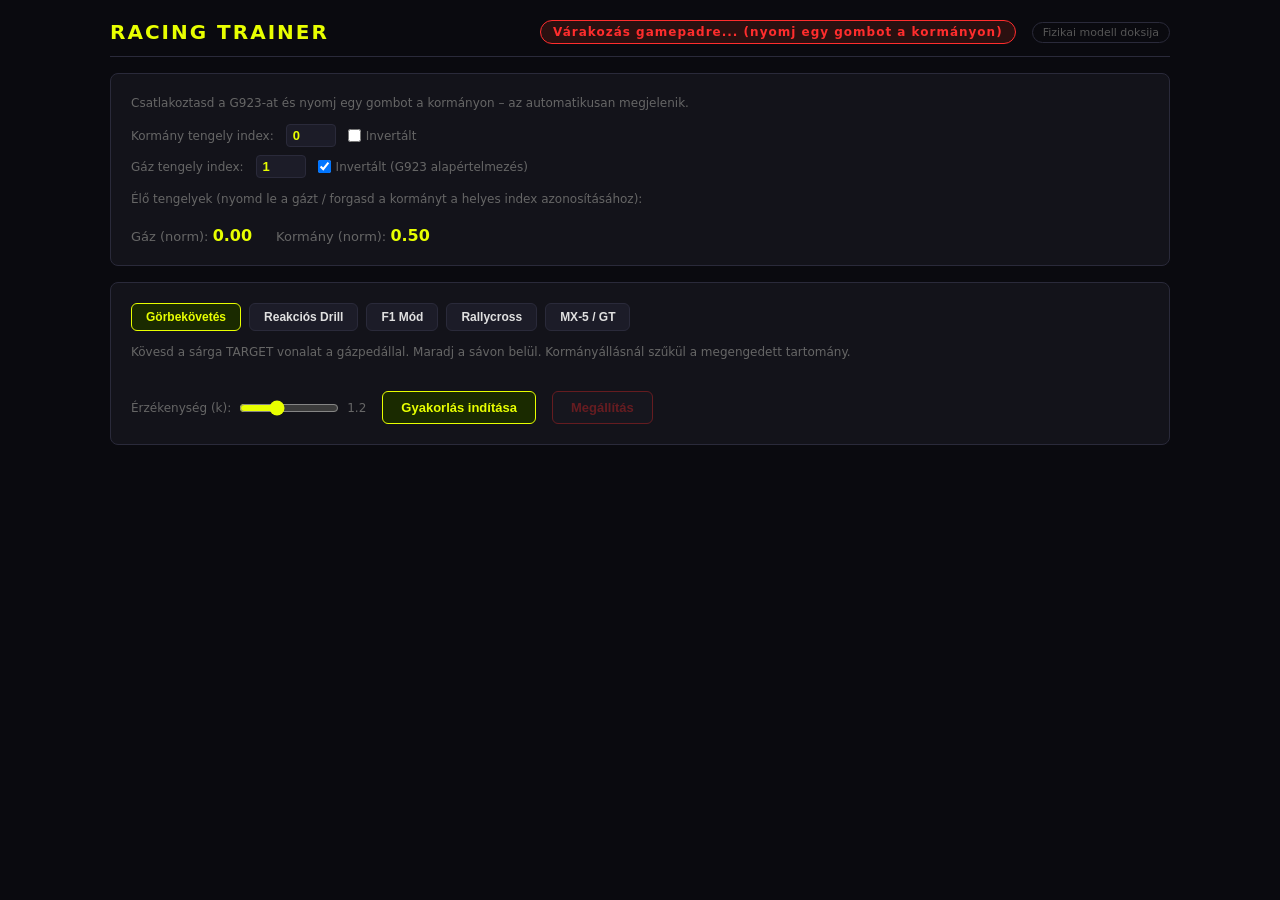
==== index.html @ 2f86a36e "initiall" ====
<!DOCTYPE html>
<html lang="hu">
<head>
  <meta charset="UTF-8">
  <meta name="viewport" content="width=device-width, initial-scale=1.0">
  <title>Racing Trainer</title>
  <link rel="stylesheet" href="style.css">
</head>
<body>
  <div id="app">
    <header>
      <h1>Racing Trainer</h1>
      <div style="display:flex;align-items:center;gap:16px">
        <div id="device-status" class="status disconnected">Várakozás gamepadre...</div>
        <a href="docs.html" target="_blank" style="font-size:11px;color:#555;text-decoration:none;border:1px solid #2a2a3a;padding:3px 10px;border-radius:12px" onmouseover="this.style.color='#e8ff00'" onmouseout="this.style.color='#555'">Fizikai modell doksija</a>
      </div>
    </header>

    <!-- Setup: axis config -->
    <div id="setup-panel" class="panel">
      <p class="hint">Csatlakoztasd a G923-at és nyomj egy gombot a kormányon – az automatikusan megjelenik.</p>

      <div class="axis-config">
        <div class="axis-row">
          <span>Kormány tengely index:</span>
          <input type="number" id="axis-steer" value="0" min="0" max="15" style="width:50px">
          <label class="inv-label"><input type="checkbox" id="axis-steer-inv"> Invertált</label>
        </div>
        <div class="axis-row">
          <span>Gáz tengely index:</span>
          <input type="number" id="axis-throttle" value="1" min="0" max="15" style="width:50px">
          <label class="inv-label"><input type="checkbox" id="axis-throttle-inv" checked> Invertált (G923 alapértelmezés)</label>
        </div>
      </div>

      <!-- Live axis viewer -->
      <div id="axis-viewer">
        <p class="hint">Élő tengelyek (nyomd le a gázt / forgasd a kormányt a helyes index azonosításához):</p>
        <div id="axis-bars"></div>
      </div>

      <div class="norm-display">
        <span>Gáz (norm): <strong id="disp-throttle">0.00</strong></span>
        <span>Kormány (norm): <strong id="disp-steering">0.50</strong></span>
      </div>
    </div>

    <div id="mode-panel" class="panel">
      <div class="mode-tabs">
        <button class="tab active" data-mode="curve">Görbekövetés</button>
        <button class="tab" data-mode="reaction">Reakciós Drill</button>
        <button class="tab" data-mode="f1">F1 Mód</button>
        <button class="tab" data-mode="rallycross">Rallycross</button>
        <button class="tab" data-mode="mx5">MX-5 / GT</button>
      </div>
      <div id="mode-desc" class="mode-desc"></div>
      <div class="mode-controls">
        <label>Érzékenység (k): <input type="range" id="sensitivity" min="0.5" max="2.5" step="0.1" value="1.2"><span id="sensitivity-val">1.2</span></label>
        <button id="btn-start">Gyakorlás indítása</button>
        <button id="btn-stop" disabled>Megállítás</button>
      </div>
    </div>

    <div id="canvas-area" class="hidden">
      <canvas id="main-canvas"></canvas>
      <div id="overlay-msg" class="overlay-msg hidden"></div>
    </div>

    <div id="stats-panel" class="panel hidden">
      <h2>Statisztika</h2>
      <div class="stats-grid">
        <div><label>Pontosság</label><span id="stat-accuracy">-</span></div>
        <div><label>Kipörgések</label><span id="stat-spins">-</span></div>
        <div><label>Legjobb sorozat</label><span id="stat-streak">-</span></div>
        <div><label>Reakcióidő átlag</label><span id="stat-reaction">-</span></div>
      </div>
      <button id="btn-export">Exportálás JSON-ba</button>
    </div>
  </div>

  <script type="module" src="js/main.js"></script>
</body>
</html>
---- style.css ----
*, *::before, *::after { box-sizing: border-box; margin: 0; padding: 0; }

:root {
  --bg: #0a0a0f;
  --surface: #13131a;
  --surface2: #1c1c28;
  --accent: #e8ff00;
  --danger: #ff2d2d;
  --ok: #00e676;
  --text: #e0e0e0;
  --muted: #666;
  --border: #2a2a3a;
}

body {
  background: var(--bg);
  color: var(--text);
  font-family: 'Segoe UI', system-ui, sans-serif;
  font-size: 14px;
  min-height: 100vh;
}

#app {
  max-width: 1100px;
  margin: 0 auto;
  padding: 20px;
  display: flex;
  flex-direction: column;
  gap: 16px;
}

header {
  display: flex;
  align-items: center;
  justify-content: space-between;
  border-bottom: 1px solid var(--border);
  padding-bottom: 12px;
}

h1 {
  font-size: 20px;
  font-weight: 700;
  letter-spacing: 2px;
  text-transform: uppercase;
  color: var(--accent);
}

.status {
  font-size: 12px;
  padding: 4px 12px;
  border-radius: 20px;
  font-weight: 600;
  letter-spacing: 1px;
}
.status.disconnected { background: #2a1010; color: var(--danger); border: 1px solid var(--danger); }
.status.connected { background: #0a2a1a; color: var(--ok); border: 1px solid var(--ok); }
.status.calibrating { background: #2a2a00; color: var(--accent); border: 1px solid var(--accent); }

.panel {
  background: var(--surface);
  border: 1px solid var(--border);
  border-radius: 8px;
  padding: 20px;
  display: flex;
  flex-direction: column;
  gap: 12px;
}

button {
  background: var(--surface2);
  color: var(--text);
  border: 1px solid var(--border);
  border-radius: 6px;
  padding: 8px 18px;
  cursor: pointer;
  font-size: 13px;
  font-weight: 600;
  transition: background 0.15s, border-color 0.15s;
}
button:hover:not(:disabled) { background: #252535; border-color: var(--accent); color: var(--accent); }
button:disabled { opacity: 0.35; cursor: not-allowed; }
button#btn-start { background: #1a2a00; color: var(--accent); border-color: var(--accent); }
button#btn-start:hover:not(:disabled) { background: #2a3f00; }
button#btn-stop { border-color: var(--danger); color: var(--danger); }

.mode-tabs { display: flex; gap: 8px; flex-wrap: wrap; }
.tab { font-size: 12px; padding: 6px 14px; }
.tab.active { background: #1a2a00; color: var(--accent); border-color: var(--accent); }

.mode-desc {
  font-size: 12px;
  color: var(--muted);
  min-height: 36px;
  line-height: 1.6;
}

.mode-controls {
  display: flex;
  align-items: center;
  gap: 16px;
  flex-wrap: wrap;
}

label {
  display: flex;
  align-items: center;
  gap: 8px;
  font-size: 12px;
  color: var(--muted);
}
input[type=range] { accent-color: var(--accent); width: 100px; }

#canvas-area {
  position: relative;
  background: var(--surface);
  border: 1px solid var(--border);
  border-radius: 8px;
  overflow: hidden;
}

#main-canvas {
  display: block;
  width: 100%;
}

.overlay-msg {
  position: absolute;
  inset: 0;
  display: flex;
  align-items: center;
  justify-content: center;
  font-size: 48px;
  font-weight: 900;
  letter-spacing: 4px;
  pointer-events: none;
  animation: flash 0.3s ease-out;
}
.overlay-msg.danger { color: var(--danger); background: rgba(255,45,45,0.15); }
.overlay-msg.ok { color: var(--ok); background: rgba(0,230,118,0.08); }

@keyframes flash {
  from { opacity: 1; }
  to   { opacity: 0; }
}

.hint { font-size: 12px; color: var(--muted); line-height: 1.5; }

.axis-config { display: flex; flex-direction: column; gap: 8px; }
.axis-row {
  display: flex;
  align-items: center;
  gap: 12px;
  font-size: 12px;
  color: var(--muted);
}
.axis-row input[type=number] {
  background: var(--surface2);
  border: 1px solid var(--border);
  border-radius: 4px;
  color: var(--accent);
  padding: 3px 6px;
  font-size: 13px;
  font-weight: 700;
}
.inv-label { display: flex; align-items: center; gap: 5px; }

#axis-viewer { display: flex; flex-direction: column; gap: 6px; }
#axis-bars { display: flex; flex-direction: column; gap: 4px; max-height: 200px; overflow-y: auto; }
.abar { display: flex; align-items: center; gap: 8px; font-size: 11px; }
.abar-label { color: var(--muted); width: 22px; flex-shrink: 0; }
.abar-track { flex: 1; height: 8px; background: #1c1c28; border-radius: 4px; overflow: hidden; }
.abar-fill { height: 100%; border-radius: 4px; transition: width 0.05s; }
.abar-val { color: var(--accent); width: 38px; text-align: right; font-family: monospace; }

.norm-display {
  display: flex;
  gap: 24px;
  font-size: 13px;
  color: var(--muted);
}
.norm-display strong { color: var(--accent); font-size: 16px; }

.stats-grid {
  display: grid;
  grid-template-columns: repeat(4, 1fr);
  gap: 12px;
}
.stats-grid div {
  background: var(--surface2);
  border: 1px solid var(--border);
  border-radius: 6px;
  padding: 12px;
  display: flex;
  flex-direction: column;
  gap: 6px;
}
.stats-grid label { font-size: 11px; color: var(--muted); text-transform: uppercase; letter-spacing: 1px; }
.stats-grid span { font-size: 22px; font-weight: 700; color: var(--accent); }

.hidden { display: none !important; }
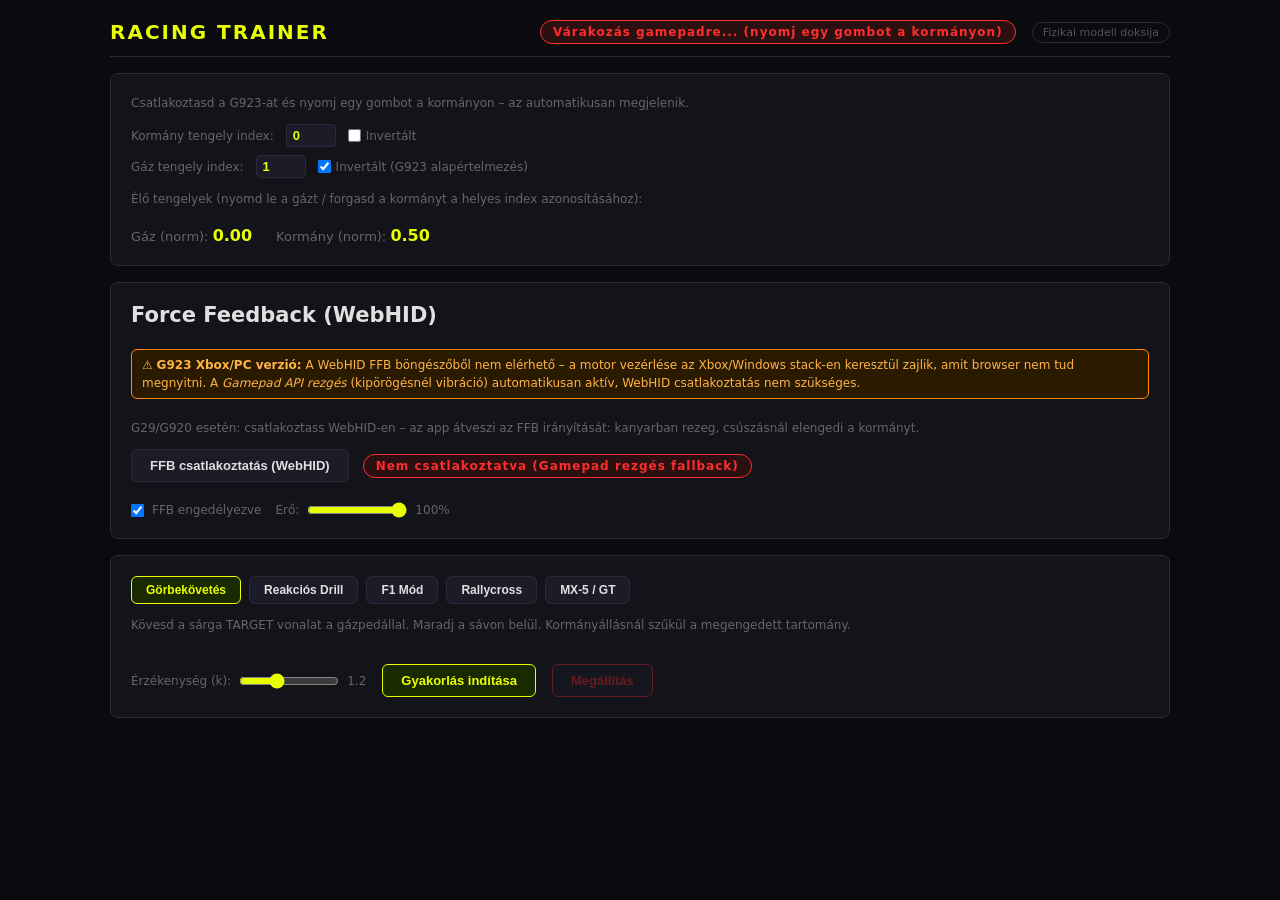
==== commit 16785f03: "plusz kiegészítés" ====
--- a/index.html
+++ b/index.html
@@ -45,6 +45,26 @@
       </div>
     </div>
 
+    <!-- Force Feedback panel -->
+    <div id="ffb-panel" class="panel">
+      <h2 style="margin:0 0 10px">Force Feedback (WebHID)</h2>
+      <p class="hint" style="background:#2a1a00;border:1px solid #ff8800;color:#ffb347;padding:6px 10px;border-radius:6px;margin-bottom:8px">
+        ⚠ <strong>G923 Xbox/PC verzió:</strong> A WebHID FFB böngészőből nem elérhető – a motor vezérlése az Xbox/Windows stack-en keresztül zajlik, amit browser nem tud megnyitni. A <em>Gamepad API rezgés</em> (kipörögésnél vibráció) automatikusan aktív, WebHID csatlakoztatás nem szükséges.
+      </p>
+      <p class="hint">G29/G920 esetén: csatlakoztass WebHID-en – az app átveszi az FFB irányítását: kanyarban rezeg, csúszásnál elengedi a kormányt.</p>
+      <div style="display:flex;align-items:center;gap:14px;flex-wrap:wrap;margin-bottom:8px">
+        <button id="btn-ffb-connect">FFB csatlakoztatás (WebHID)</button>
+        <div id="ffb-status" class="status disconnected">Nem csatlakoztatva (Gamepad rezgés fallback)</div>
+      </div>
+      <div style="display:flex;align-items:center;gap:14px;flex-wrap:wrap">
+        <label><input type="checkbox" id="ffb-enabled" checked> FFB engedélyezve</label>
+        <label>Erő:
+          <input type="range" id="ffb-strength" min="0" max="1" step="0.05" value="1">
+          <span id="ffb-strength-val">100%</span>
+        </label>
+      </div>
+    </div>
+
     <div id="mode-panel" class="panel">
       <div class="mode-tabs">
         <button class="tab active" data-mode="curve">Görbekövetés</button>
